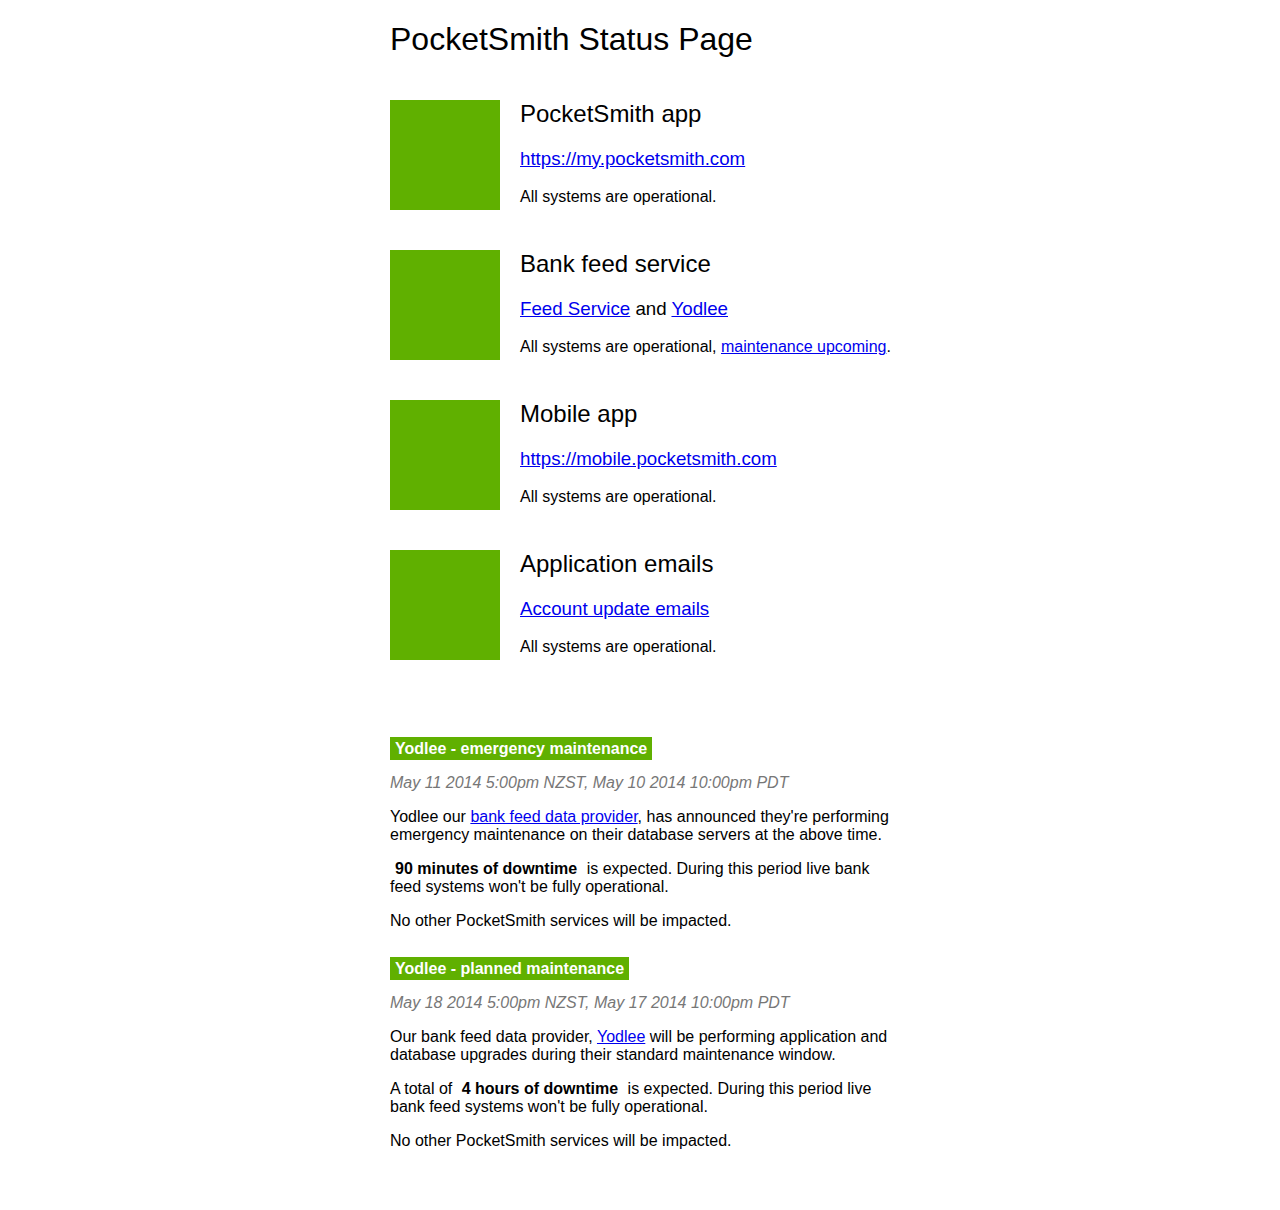
==== index.html @ 4305ead4 "adding new Yodlee emergency maintenance notification" ====
<!DOCTYPE html>
<html>
  <head>
    <title>PocketSmith Status Page</title>
    <link rel="stylesheet" href="style.css" type="text/css">
  </head>
  <body>

    <div id="board_container">

      <h1>PocketSmith Status Page</h1>

      <div class="status_box">
        <div class="traffic_light"></div>
        <div class="application_name">
          <h2>PocketSmith app</h2>
          <h3><a href="https://my.pocketsmith.com" target="blank">https://my.pocketsmith.com</a></h3>
          <p>All systems are operational.</p>
        </div>
      </div>

      <div class="status_box">
        <div class="traffic_light"></div>
        <div class="application_name">
          <h2>Bank feed service</h2>
          <h3><a href="http://psmth.to/bfs" target="blank">Feed Service</a> and <a href="http://psmth.to/y" target="blank">Yodlee</a></h3>
          <p>All systems are operational, <a href="#yodlee">maintenance upcoming</a>.</p>
        </div>
      </div>

      <div class="status_box">
        <div class="traffic_light"></div>
        <div class="application_name">
          <h2>Mobile app</h2>
          <h3><a href="https://mobile.pocketsmith.com" target="blank">https://mobile.pocketsmith.com</a></h3>
          <p>All systems are operational.</p>
        </div>
      </div>

      <div class="status_box">
        <div class="traffic_light"></div>
        <div class="application_name">
          <h2>Application emails</h2>
          <h3><a href="http://psmth.to/OP" target="blank">Account update emails</a></h3>
          <p>All systems are operational.</p>
        </div>
      </div>

    </div>

    <div style="clear:both"></div>

    <div id="additional_message_container">

      <div class="additional_message_box" id="yodlee">
        <p><strong class="ok">Yodlee - emergency maintenance</strong></p>
        <p><em>May 11 2014 5:00pm NZST, May 10 2014 10:00pm PDT</em></p>
        <p>
          Yodlee our <a href="http://psmth.to/y" target="_blank">bank feed data provider</a>, has announced they're performing emergency maintenance on their database servers at the above time.
        </p>
        <p><strong>90 minutes of downtime</strong> is expected. During this period live bank feed systems won't be fully operational.</p>
        <p>No other PocketSmith services will be impacted.</p>
      </div>


      <div class="additional_message_box" id="yodlee">
        <p><strong class="ok">Yodlee - planned maintenance</strong></p>
        <p><em>May 18 2014 5:00pm NZST, May 17 2014 10:00pm PDT</em></p>
        <p>
          Our bank feed data provider, <a href="http://psmth.to/y" target="_blank">Yodlee</a> will be performing application and database upgrades during their standard maintenance window.
        </p>
        <p>A total of <strong>4 hours of downtime</strong> is expected. During this period live bank feed systems won't be fully operational.</p>
        <p>No other PocketSmith services will be impacted.</p>
      </div>

    </div>

  </body>
</html>
---- style.css ----
body { font-family:sans-serif; }
h1, h2, h3 { font-weight:normal; }
strong { padding:3px 5px; }
em { color:#777; }
.clear { clear:both; }

#board_container { width: 500px; margin: 0 auto; }
.status_box { clear:both; }
.traffic_light { width:110px; height:110px; float:left; background-color:#60B000; margin:20px 20px 20px 0; }
.application_name { position:absolute; margin-left:130px; }

#additional_message_container { width: 500px; margin: 60px auto; }
.additional_message_box { margin-bottom:30px; }

.ok { background-color:#60B000; color:white; }
.warning { background-color:orange; color:white; }
.critical { background-color:#C20000; color:white; }
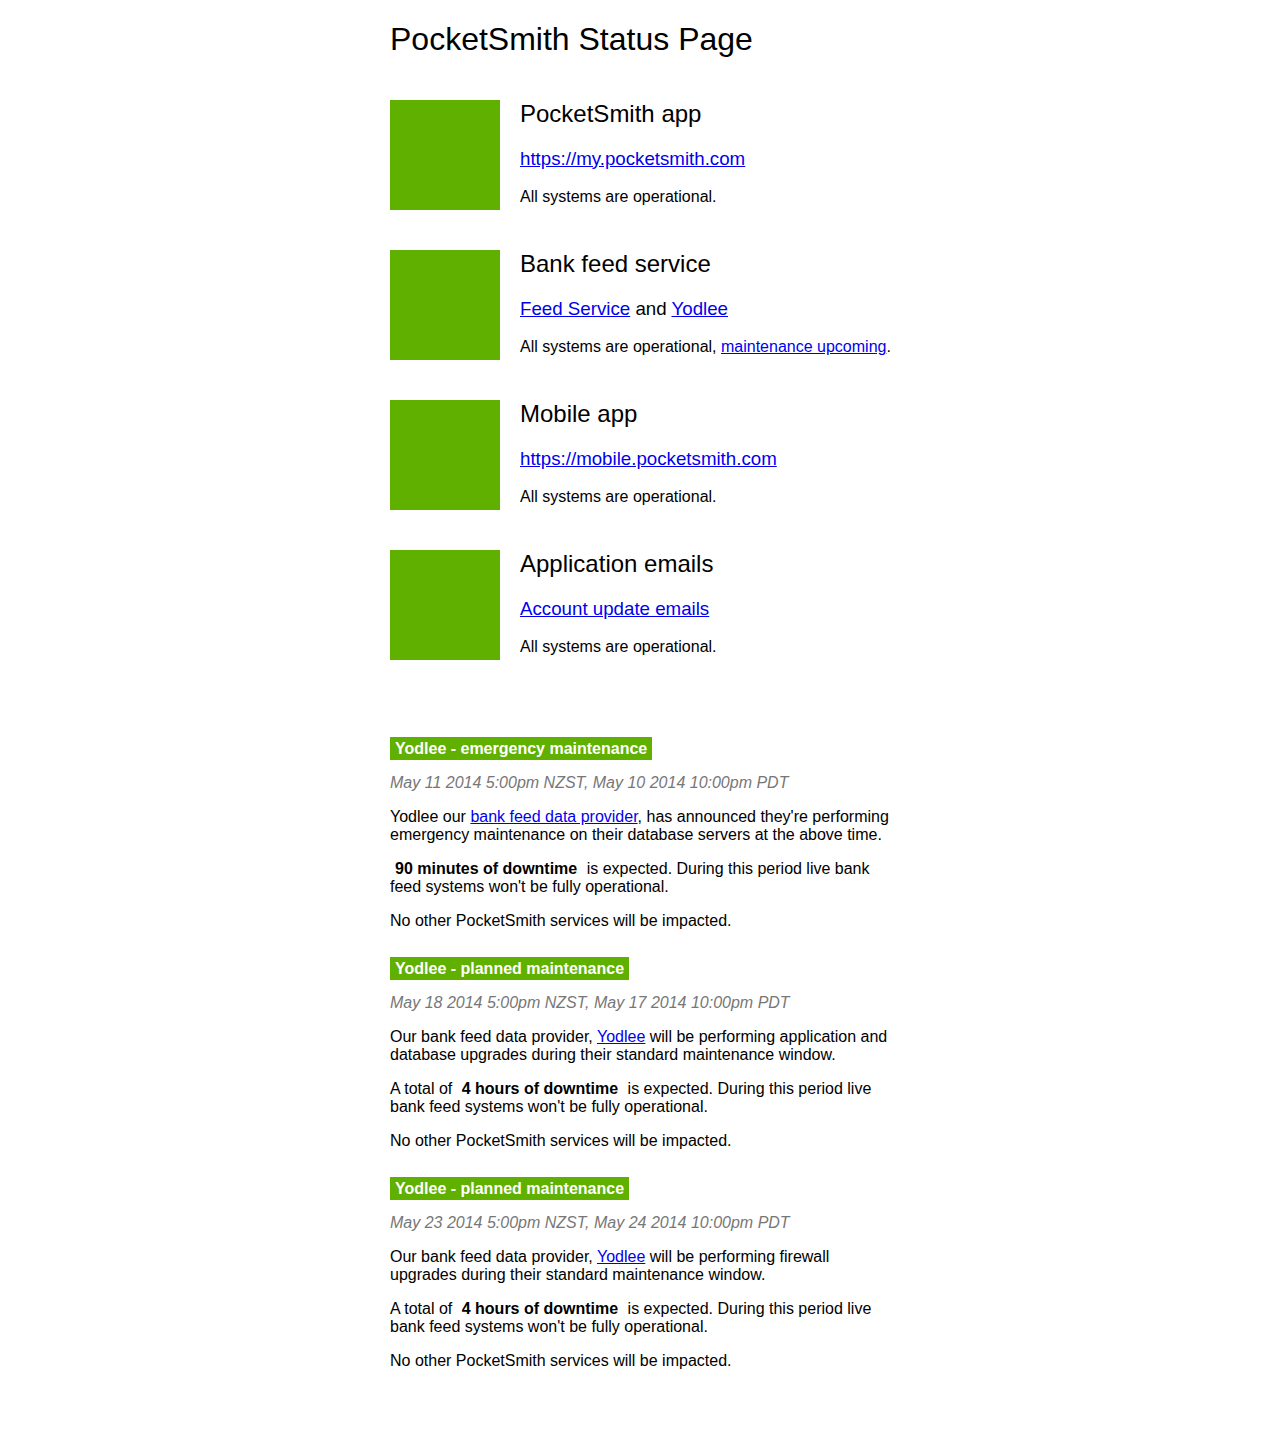
==== commit 2ed2a2fe: "Adding Yodlee maintenance on the 24th of May" ====
--- a/index.html
+++ b/index.html
@@ -73,7 +73,18 @@
         <p>No other PocketSmith services will be impacted.</p>
       </div>
 
+
+      <div class="additional_message_box" id="yodlee">
+        <p><strong class="ok">Yodlee - planned maintenance</strong></p>
+        <p><em>May 23 2014 5:00pm NZST, May 24 2014 10:00pm PDT</em></p>
+        <p>
+          Our bank feed data provider, <a href="http://psmth.to/y" target="_blank">Yodlee</a> will be performing firewall upgrades during their standard maintenance window.
+        </p>
+        <p>A total of <strong>4 hours of downtime</strong> is expected. During this period live bank feed systems won't be fully operational.</p>
+        <p>No other PocketSmith services will be impacted.</p>
+      </div>
+
     </div>
 
   </body>
-</html>+</html>
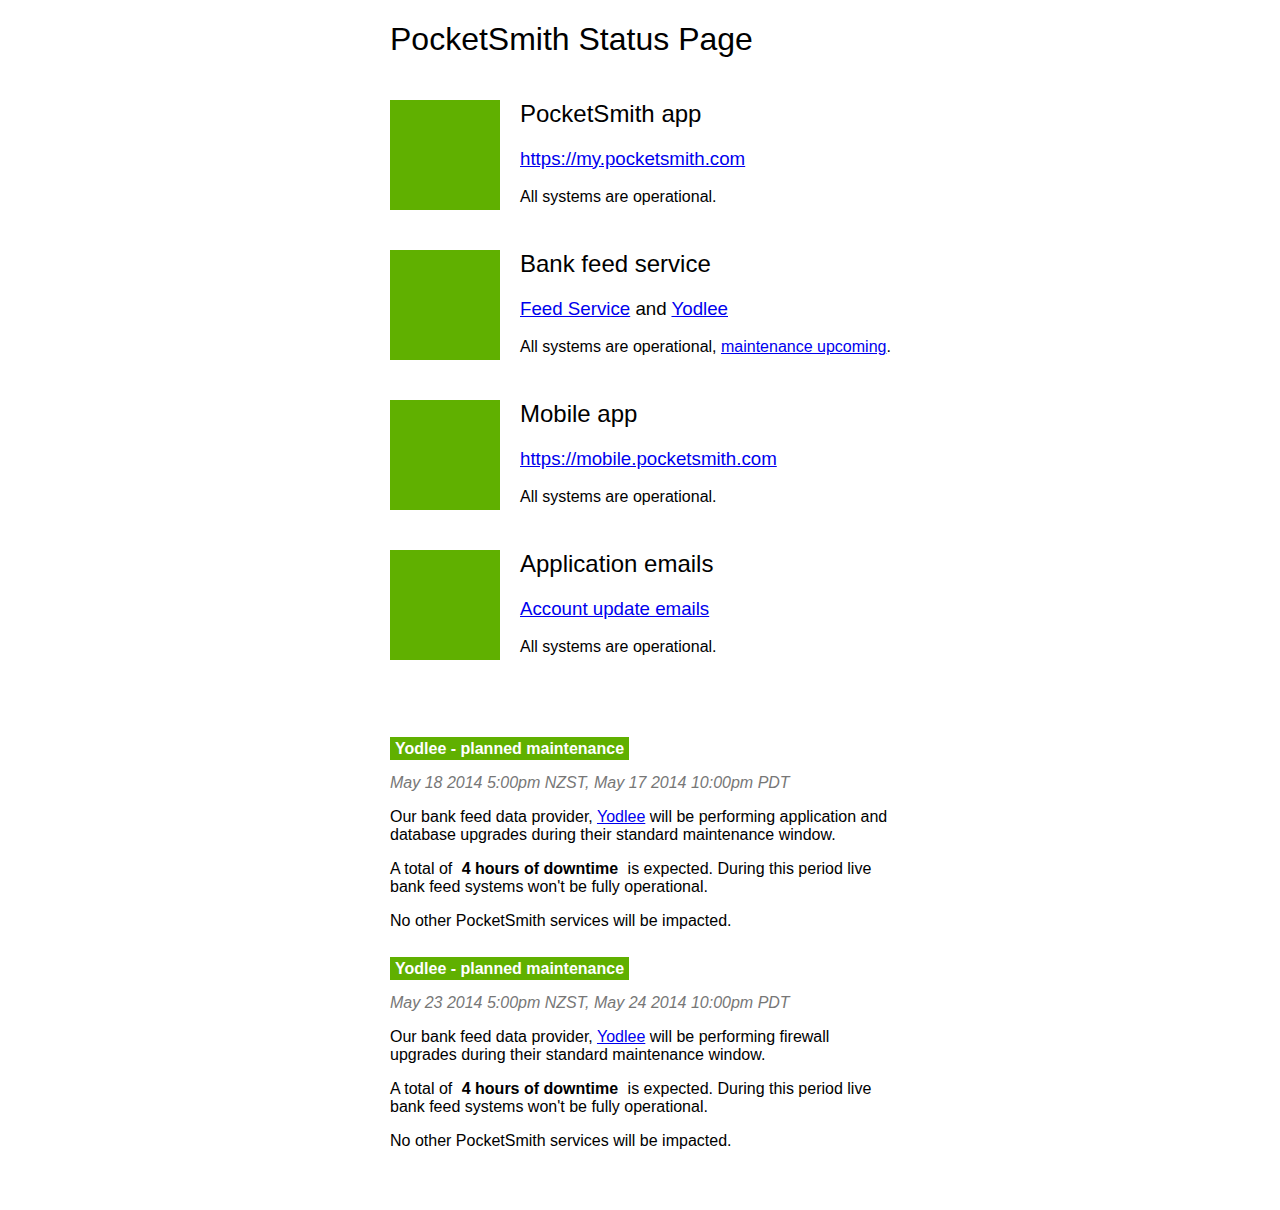
==== commit ce52d4a2: "Removing 10th of May Yodlee Maintenance" ====
--- a/index.html
+++ b/index.html
@@ -53,17 +53,6 @@
     <div id="additional_message_container">
 
       <div class="additional_message_box" id="yodlee">
-        <p><strong class="ok">Yodlee - emergency maintenance</strong></p>
-        <p><em>May 11 2014 5:00pm NZST, May 10 2014 10:00pm PDT</em></p>
-        <p>
-          Yodlee our <a href="http://psmth.to/y" target="_blank">bank feed data provider</a>, has announced they're performing emergency maintenance on their database servers at the above time.
-        </p>
-        <p><strong>90 minutes of downtime</strong> is expected. During this period live bank feed systems won't be fully operational.</p>
-        <p>No other PocketSmith services will be impacted.</p>
-      </div>
-
-
-      <div class="additional_message_box" id="yodlee">
         <p><strong class="ok">Yodlee - planned maintenance</strong></p>
         <p><em>May 18 2014 5:00pm NZST, May 17 2014 10:00pm PDT</em></p>
         <p>
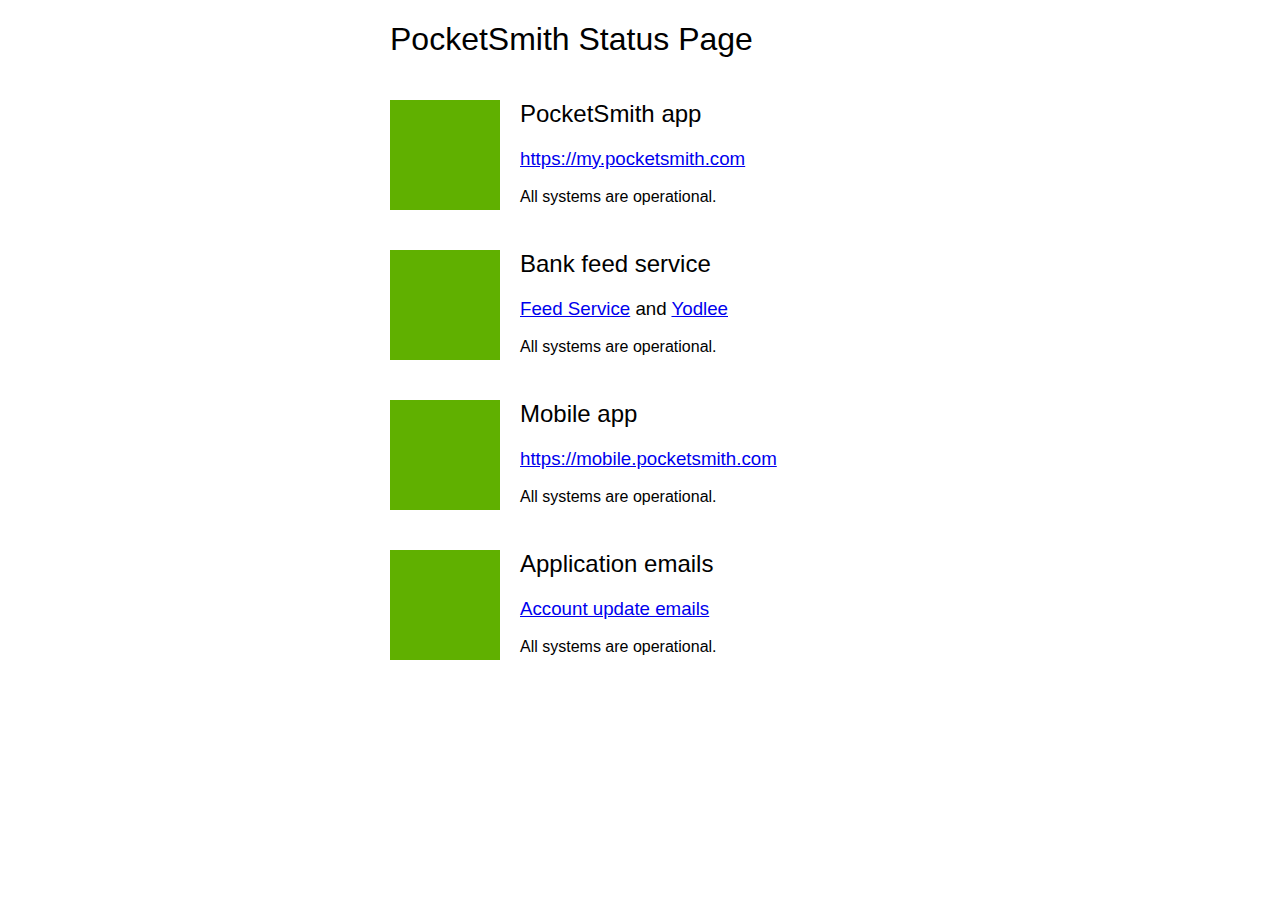
==== commit ca708430: "maintenance is done" ====
--- a/index.html
+++ b/index.html
@@ -24,7 +24,7 @@
         <div class="application_name">
           <h2>Bank feed service</h2>
           <h3><a href="http://psmth.to/bfs" target="blank">Feed Service</a> and <a href="http://psmth.to/y" target="blank">Yodlee</a></h3>
-          <p>All systems are operational, <a href="#yodlee">maintenance upcoming</a>.</p>
+          <p>All systems are operational.</p>
         </div>
       </div>
 
@@ -52,18 +52,7 @@
 
     <div id="additional_message_container">
 
-      <div class="additional_message_box" id="yodlee">
-        <p><strong class="ok">Yodlee - planned maintenance</strong></p>
-        <p><em>May 18 2014 5:00pm NZST, May 17 2014 10:00pm PDT</em></p>
-        <p>
-          Our bank feed data provider, <a href="http://psmth.to/y" target="_blank">Yodlee</a> will be performing application and database upgrades during their standard maintenance window.
-        </p>
-        <p>A total of <strong>4 hours of downtime</strong> is expected. During this period live bank feed systems won't be fully operational.</p>
-        <p>No other PocketSmith services will be impacted.</p>
-      </div>
-
-
-      <div class="additional_message_box" id="yodlee">
+      <!-- <div class="additional_message_box" id="yodlee">
         <p><strong class="ok">Yodlee - planned maintenance</strong></p>
         <p><em>May 23 2014 5:00pm NZST, May 24 2014 10:00pm PDT</em></p>
         <p>
@@ -71,7 +60,7 @@
         </p>
         <p>A total of <strong>4 hours of downtime</strong> is expected. During this period live bank feed systems won't be fully operational.</p>
         <p>No other PocketSmith services will be impacted.</p>
-      </div>
+      </div> -->
 
     </div>
 
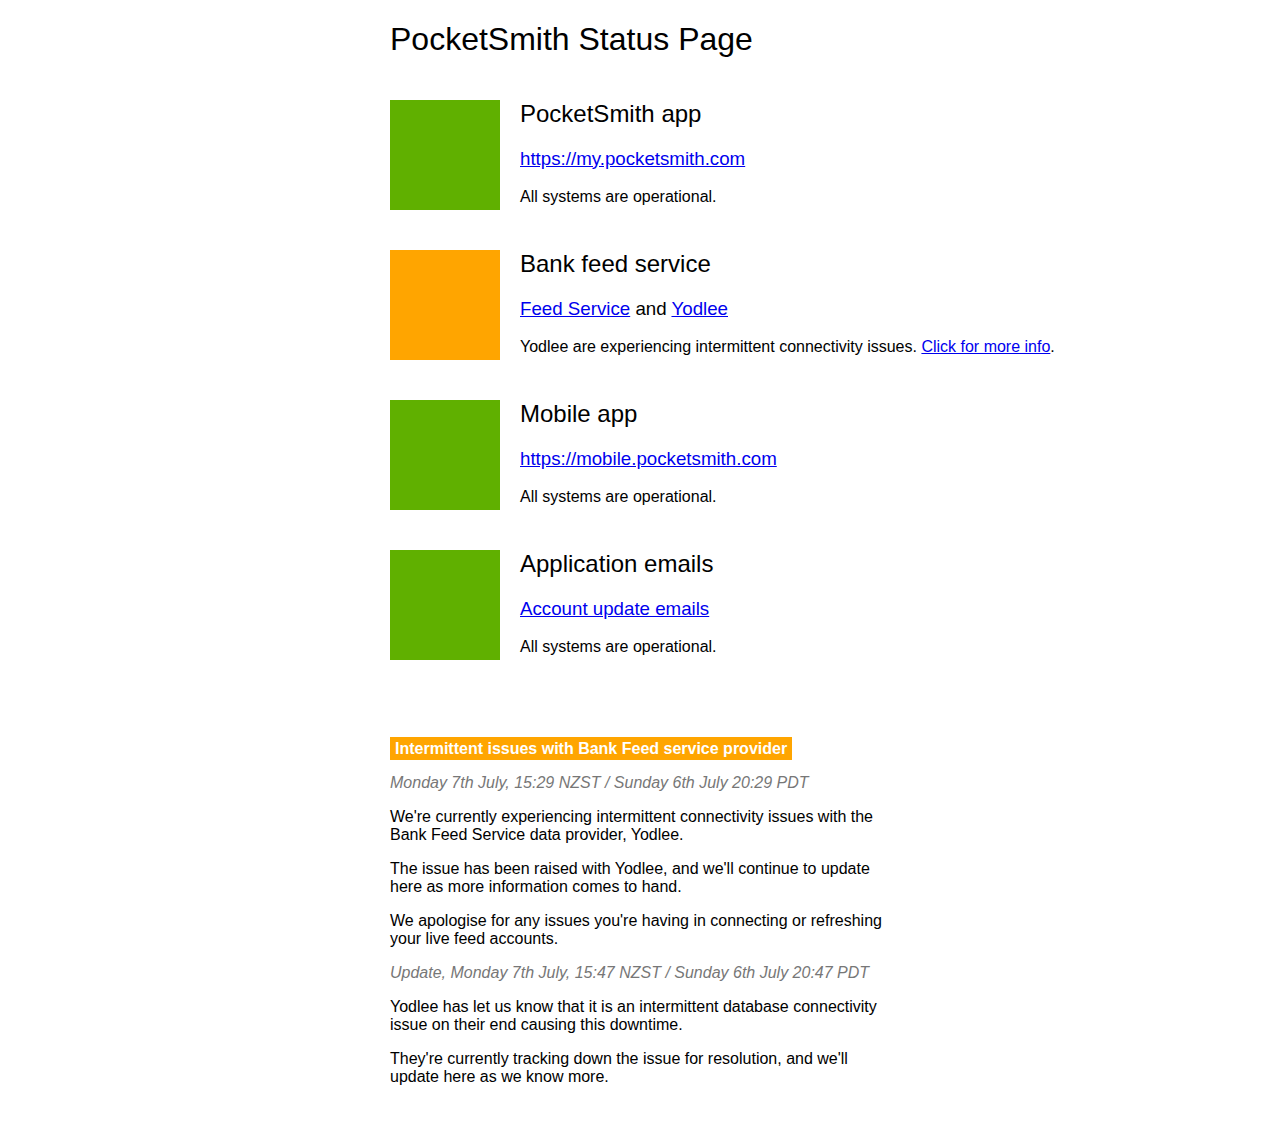
==== commit 131d74cd: "Updating wording in a few parts" ====
--- a/index.html
+++ b/index.html
@@ -20,11 +20,11 @@
       </div>
 
       <div class="status_box">
-        <div class="traffic_light"></div>
+        <div class="traffic_light warning"></div>
         <div class="application_name">
           <h2>Bank feed service</h2>
           <h3><a href="http://psmth.to/bfs" target="blank">Feed Service</a> and <a href="http://psmth.to/y" target="blank">Yodlee</a></h3>
-          <p>All systems are operational.</p>
+          <p>Yodlee are experiencing intermittent connectivity issues. <a href="#yodlee">Click for more info</a>.</p>
         </div>
       </div>
 
@@ -51,17 +51,32 @@
     <div style="clear:both"></div>
 
     <div id="additional_message_container">
+      <div class="additional_message_box" id="yodlee">
+        <p><strong class="warning">Intermittent issues with Bank Feed service provider</strong></p>
+        <p><em>Monday 7th July, 15:29 NZST / Sunday 6th July 20:29 PDT</em></p>
+        <p>
+          We're currently experiencing intermittent connectivity issues with the Bank Feed Service data provider, Yodlee.
+        </p>
+        <p>The issue has been raised with Yodlee, and we'll continue to update here as more information comes to hand.</p>
+        <p>We apologise for any issues you're having in connecting or refreshing your live feed accounts.</p>
+        
+        <p><em>Update, Monday 7th July, 15:47 NZST / Sunday 6th July 20:47 PDT</em></p>
+        <p>Yodlee has let us know that it is an intermittent database connectivity issue on their end causing this downtime.</p>
+        <p>They're currently tracking down the issue for resolution, and we'll update here as we know more.</p>
+      </div>  
+    </div>
 
-      <!-- <div class="additional_message_box" id="yodlee">
-        <p><strong class="ok">Yodlee - planned maintenance</strong></p>
-        <p><em>May 23 2014 5:00pm NZST, May 24 2014 10:00pm PDT</em></p>
+  <!--
+      <div class="additional_message_box" id="yodlee">
+        <p><strong class="warning">Intermittent issues with Bank Feed service</strong></p>
+        <p><em>Saturday 7th June, 14:20 NZST / Friday 6th June 19:20</em></p>
         <p>
-          Our bank feed data provider, <a href="http://psmth.to/y" target="_blank">Yodlee</a> will be performing firewall upgrades during their standard maintenance window.
+          We're currently experiencing intermittent issues with the Bank Feed Service server, we apologise for any issues you're having in connecting or refreshing your accounts
         </p>
-        <p>A total of <strong>4 hours of downtime</strong> is expected. During this period live bank feed systems won't be fully operational.</p>
-        <p>No other PocketSmith services will be impacted.</p>
-      </div> -->
-
+        <p>Everything is back to normal at the moment, but we're keeping an eye on the servers that are affected currently.</p>
+        <p>We'll continue to update here if any more downtime is experienced.</p>
+      </div>
+-->
     </div>
 
   </body>
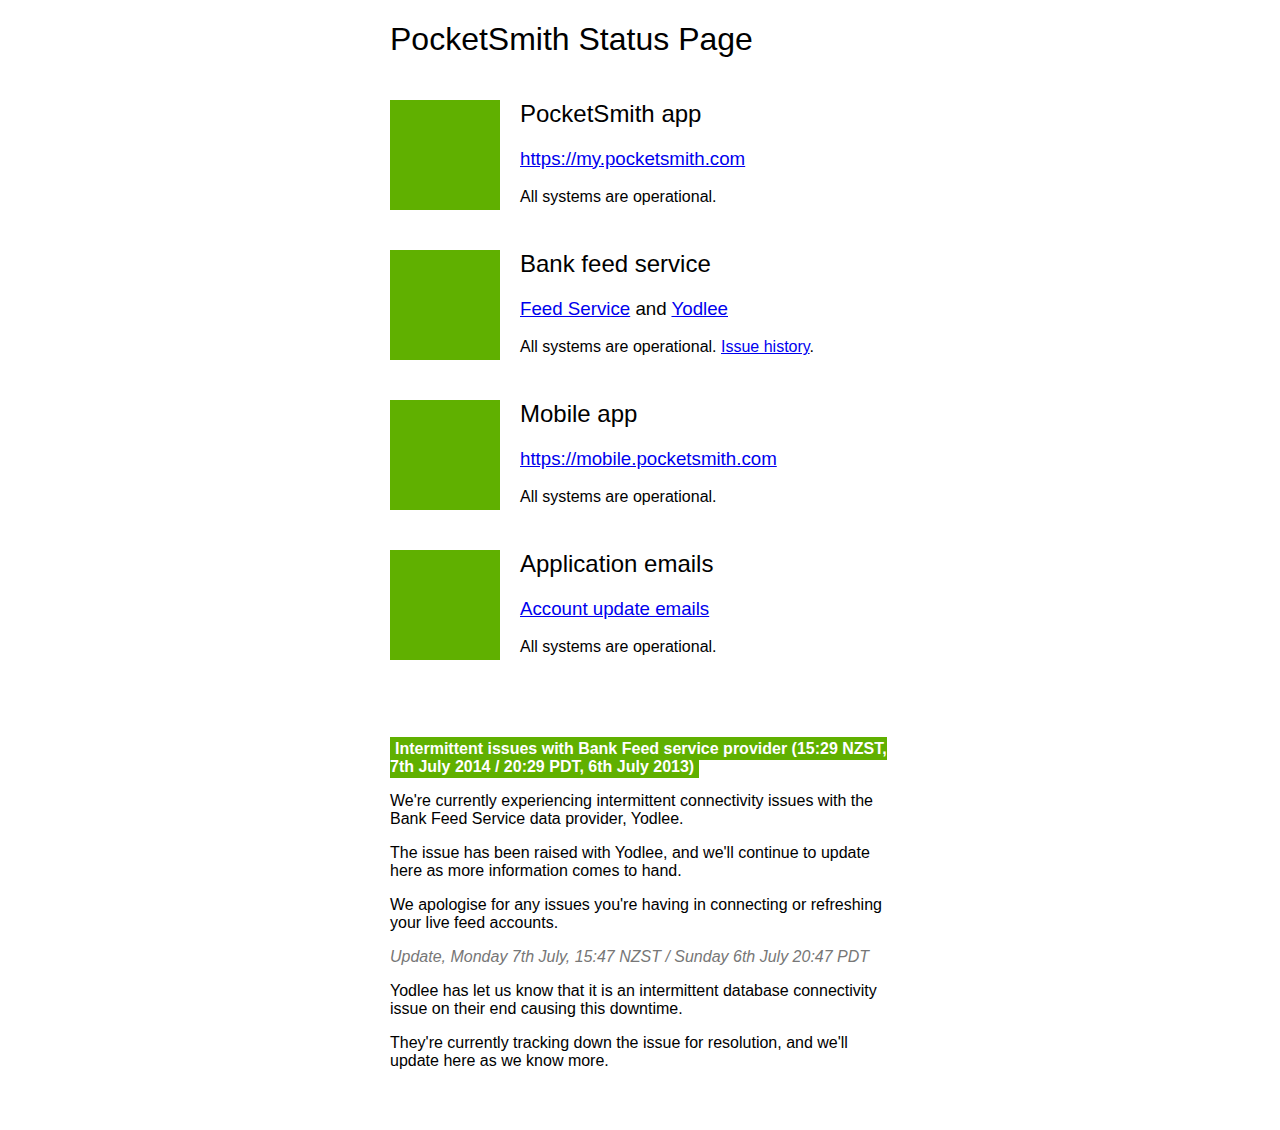
==== commit 2d0bcc37: "Moving to history" ====
--- a/index.html
+++ b/index.html
@@ -20,11 +20,11 @@
       </div>
 
       <div class="status_box">
-        <div class="traffic_light warning"></div>
+        <div class="traffic_light"></div>
         <div class="application_name">
           <h2>Bank feed service</h2>
           <h3><a href="http://psmth.to/bfs" target="blank">Feed Service</a> and <a href="http://psmth.to/y" target="blank">Yodlee</a></h3>
-          <p>Yodlee are experiencing intermittent connectivity issues. <a href="#yodlee">Click for more info</a>.</p>
+          <p>All systems are operational. <a href="#yodlee">Issue history</a>.</p>
         </div>
       </div>
 
@@ -52,8 +52,7 @@
 
     <div id="additional_message_container">
       <div class="additional_message_box" id="yodlee">
-        <p><strong class="warning">Intermittent issues with Bank Feed service provider</strong></p>
-        <p><em>Monday 7th July, 15:29 NZST / Sunday 6th July 20:29 PDT</em></p>
+        <p><strong class="ok">Intermittent issues with Bank Feed service provider (15:29 NZST, 7th July 2014 / 20:29 PDT, 6th July 2013)</strong></p>
         <p>
           We're currently experiencing intermittent connectivity issues with the Bank Feed Service data provider, Yodlee.
         </p>
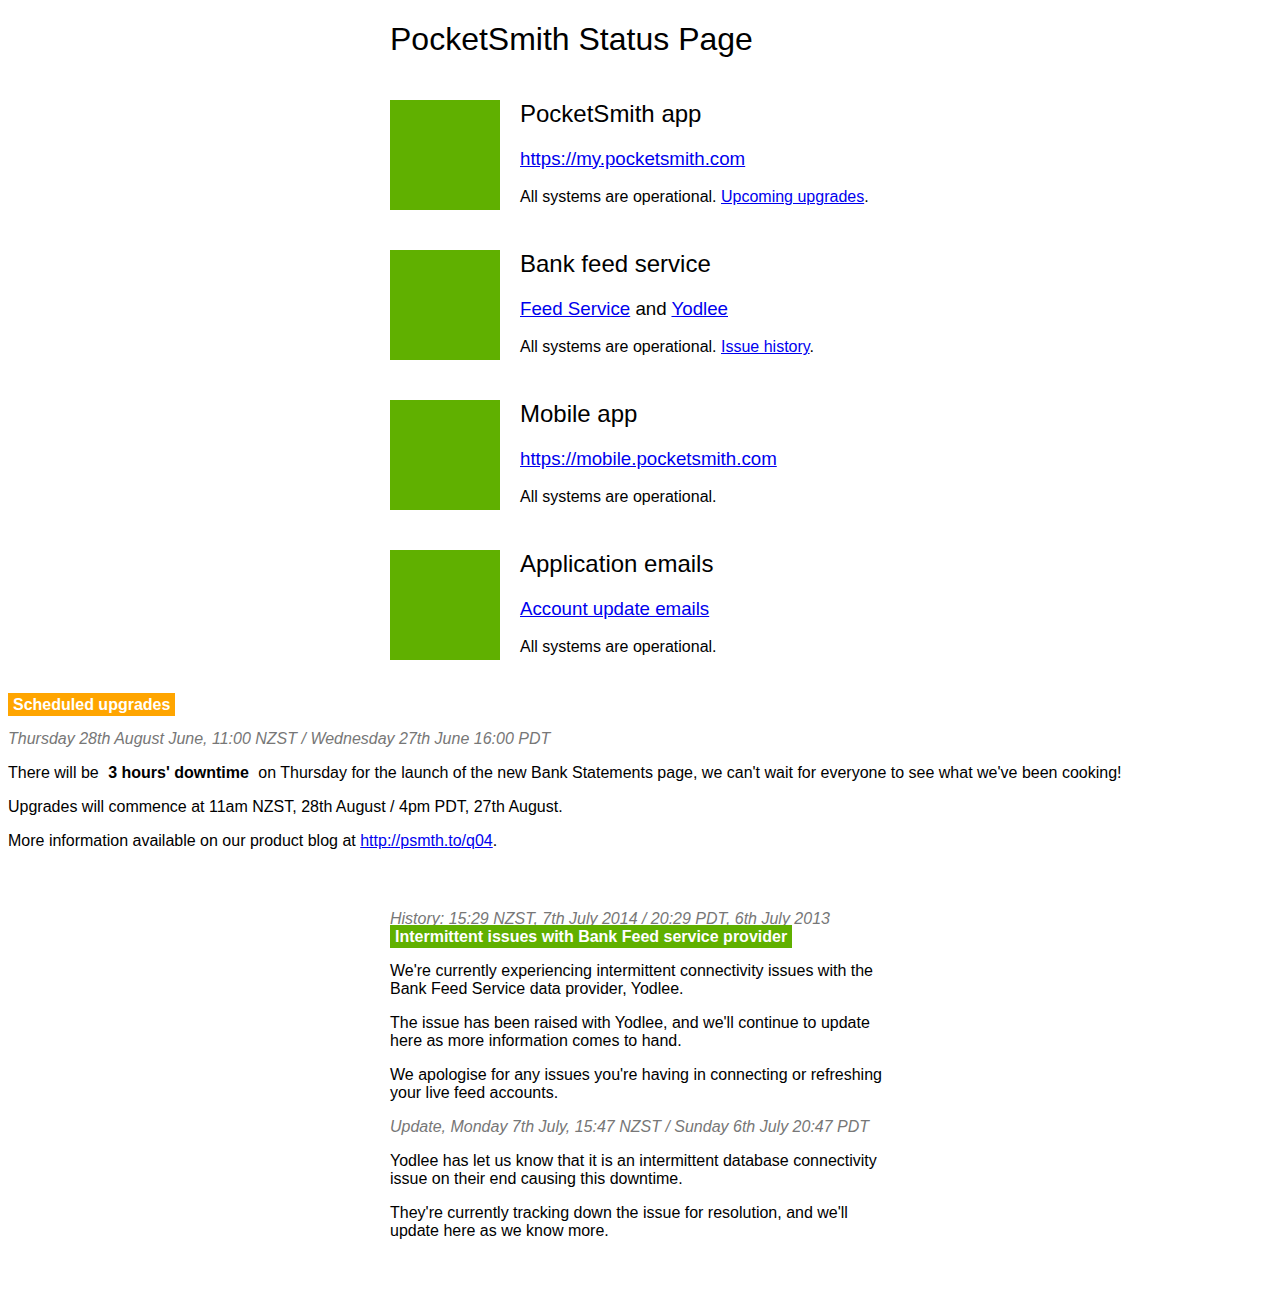
==== commit 84a011c6: "Bank Statements release note" ====
--- a/index.html
+++ b/index.html
@@ -15,7 +15,7 @@
         <div class="application_name">
           <h2>PocketSmith app</h2>
           <h3><a href="https://my.pocketsmith.com" target="blank">https://my.pocketsmith.com</a></h3>
-          <p>All systems are operational.</p>
+          <p>All systems are operational. <a href="#app">Upcoming upgrades</a>.</p>
         </div>
       </div>
 
@@ -49,10 +49,26 @@
     </div>
 
     <div style="clear:both"></div>
+    
+    
+   <div class="additional_message_box" id="app">
+     <p><strong class="warning">Scheduled upgrades</strong></p>
+     <p><em>Thursday 28th August June, 11:00 NZST / Wednesday 27th June 16:00 PDT</em></p>
+     <p>
+       There will be <strong>3 hours' downtime</strong> on Thursday for the launch of the new Bank Statements page,
+       we can't wait for everyone to see what we've been cooking!
+     </p>
+     <p>Upgrades will commence at 11am NZST, 28th August / 4pm PDT, 27th August.</p>
+     <p>More information available on our product blog at <a href="http://psmth.to/q04">http://psmth.to/q04</a>.</p>
+   </div>
+   
 
     <div id="additional_message_container">
       <div class="additional_message_box" id="yodlee">
-        <p><strong class="ok">Intermittent issues with Bank Feed service provider (15:29 NZST, 7th July 2014 / 20:29 PDT, 6th July 2013)</strong></p>
+        <p>
+          <em>History: 15:29 NZST, 7th July 2014 / 20:29 PDT, 6th July 2013</em>
+          <strong class="ok">Intermittent issues with Bank Feed service provider</strong>
+        </p>
         <p>
           We're currently experiencing intermittent connectivity issues with the Bank Feed Service data provider, Yodlee.
         </p>
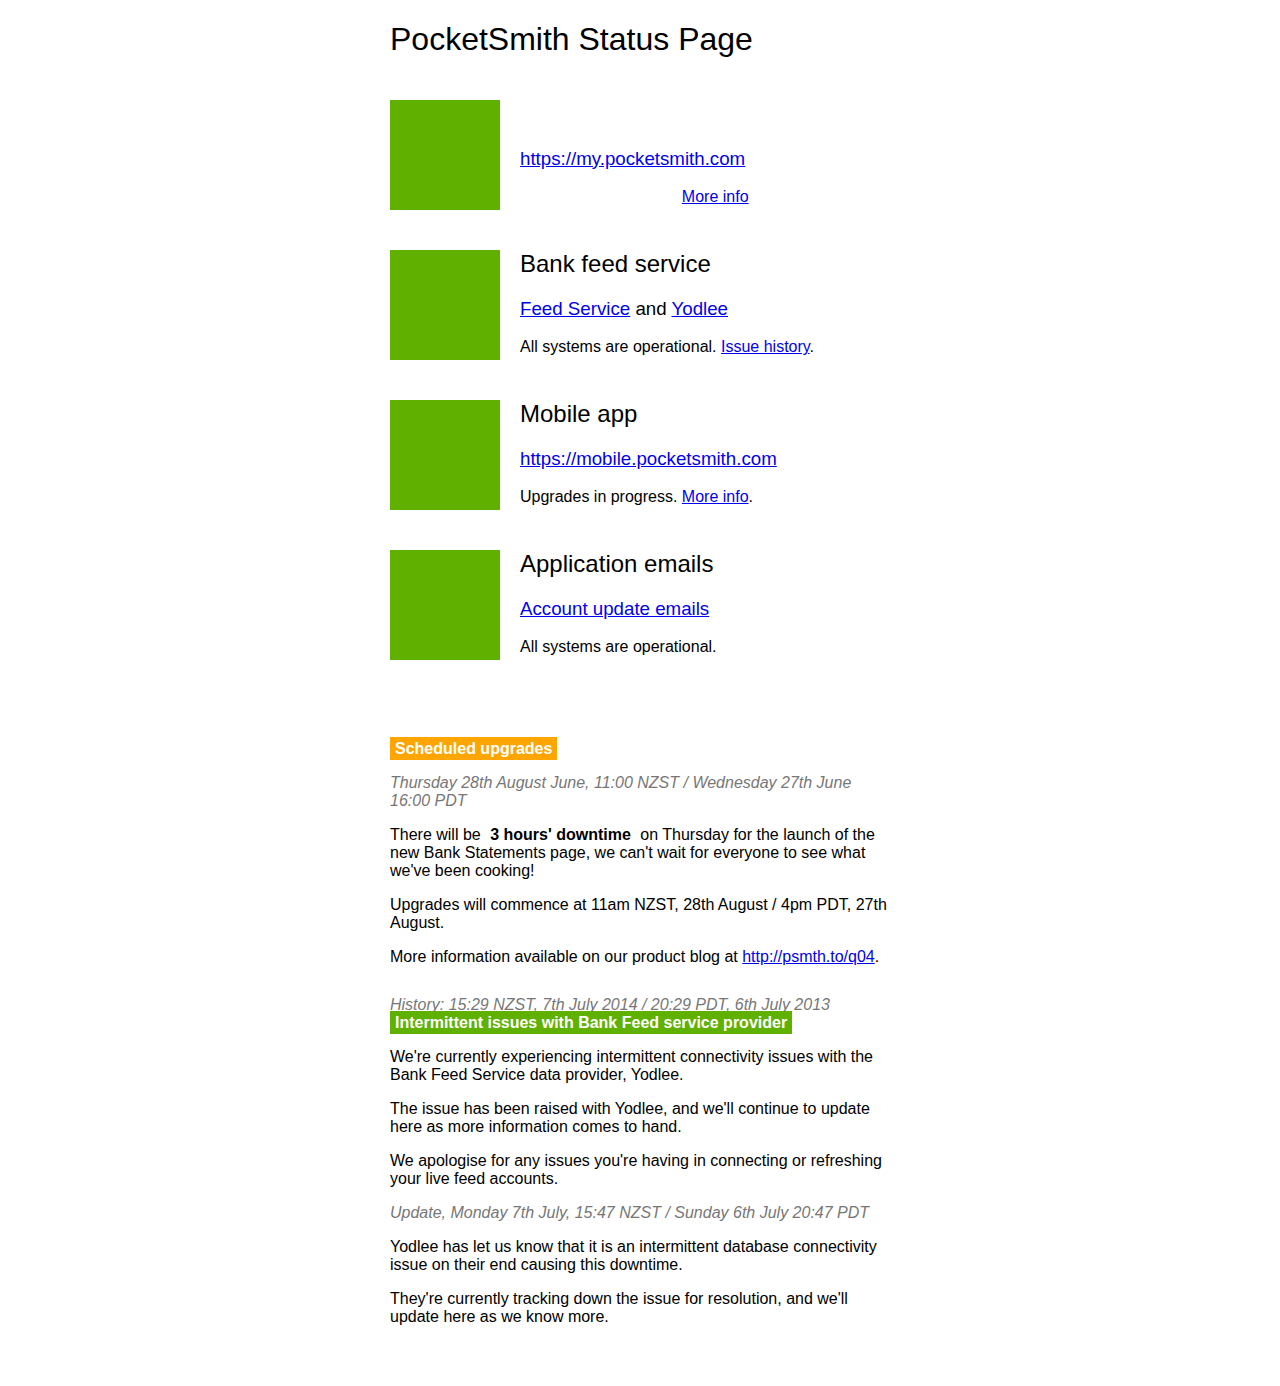
==== commit dbd82b14: "downtime started" ====
--- a/index.html
+++ b/index.html
@@ -10,12 +10,12 @@
 
       <h1>PocketSmith Status Page</h1>
 
-      <div class="status_box">
+      <div class="status_box warning">
         <div class="traffic_light"></div>
         <div class="application_name">
           <h2>PocketSmith app</h2>
           <h3><a href="https://my.pocketsmith.com" target="blank">https://my.pocketsmith.com</a></h3>
-          <p>All systems are operational. <a href="#app">Upcoming upgrades</a>.</p>
+          <p>Upgrades in progress. <a href="#app">More info</a>.</p>
         </div>
       </div>
 
@@ -33,7 +33,7 @@
         <div class="application_name">
           <h2>Mobile app</h2>
           <h3><a href="https://mobile.pocketsmith.com" target="blank">https://mobile.pocketsmith.com</a></h3>
-          <p>All systems are operational.</p>
+          <p>Upgrades in progress. <a href="#app">More info</a>.</p>
         </div>
       </div>
 
@@ -49,21 +49,21 @@
     </div>
 
     <div style="clear:both"></div>
-    
-    
-   <div class="additional_message_box" id="app">
-     <p><strong class="warning">Scheduled upgrades</strong></p>
-     <p><em>Thursday 28th August June, 11:00 NZST / Wednesday 27th June 16:00 PDT</em></p>
-     <p>
-       There will be <strong>3 hours' downtime</strong> on Thursday for the launch of the new Bank Statements page,
-       we can't wait for everyone to see what we've been cooking!
-     </p>
-     <p>Upgrades will commence at 11am NZST, 28th August / 4pm PDT, 27th August.</p>
-     <p>More information available on our product blog at <a href="http://psmth.to/q04">http://psmth.to/q04</a>.</p>
-   </div>
    
 
     <div id="additional_message_container">
+
+      <div class="additional_message_box" id="app">
+        <p><strong class="warning">Scheduled upgrades</strong></p>
+        <p><em>Thursday 28th August June, 11:00 NZST / Wednesday 27th June 16:00 PDT</em></p>
+        <p>
+          There will be <strong>3 hours' downtime</strong> on Thursday for the launch of the new Bank Statements page,
+          we can't wait for everyone to see what we've been cooking!
+        </p>
+        <p>Upgrades will commence at 11am NZST, 28th August / 4pm PDT, 27th August.</p>
+        <p>More information available on our product blog at <a href="http://psmth.to/q04">http://psmth.to/q04</a>.</p>
+      </div>
+
       <div class="additional_message_box" id="yodlee">
         <p>
           <em>History: 15:29 NZST, 7th July 2014 / 20:29 PDT, 6th July 2013</em>
@@ -79,6 +79,7 @@
         <p>Yodlee has let us know that it is an intermittent database connectivity issue on their end causing this downtime.</p>
         <p>They're currently tracking down the issue for resolution, and we'll update here as we know more.</p>
       </div>  
+
     </div>
 
   <!--
